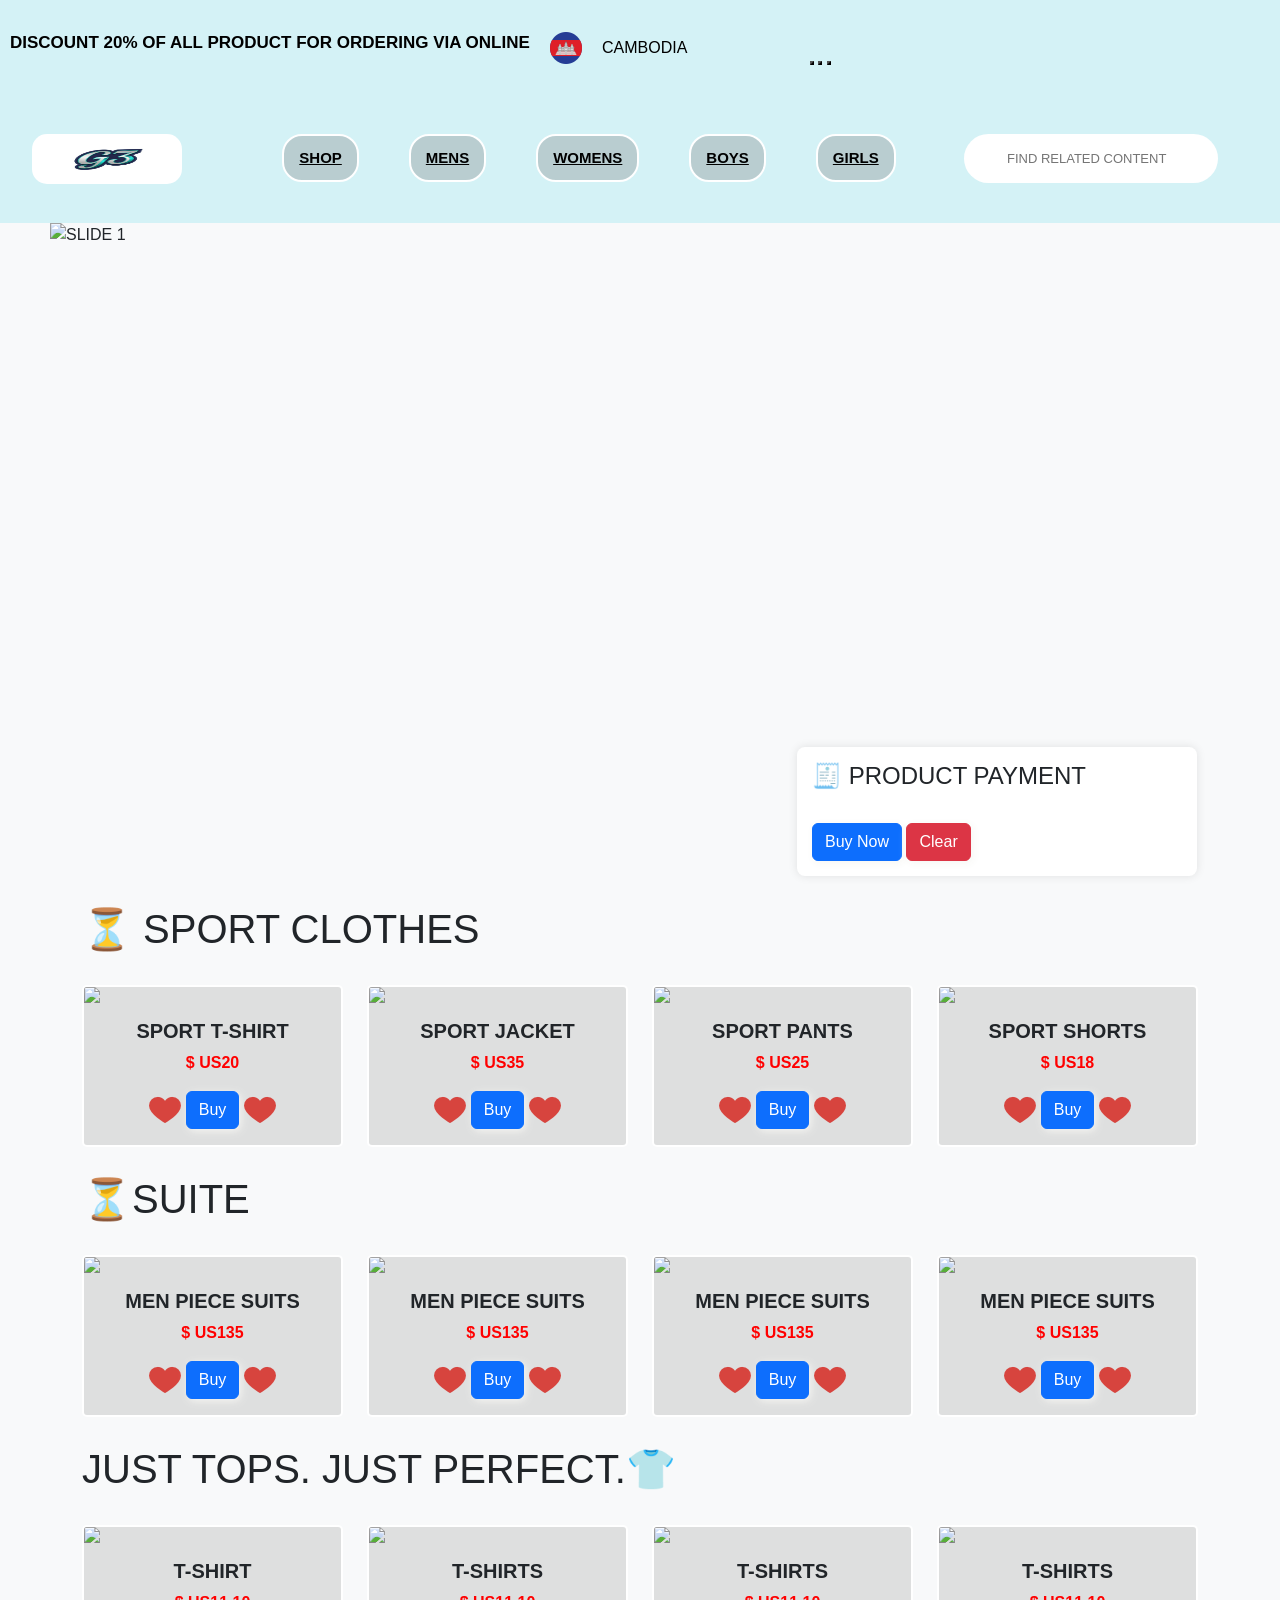
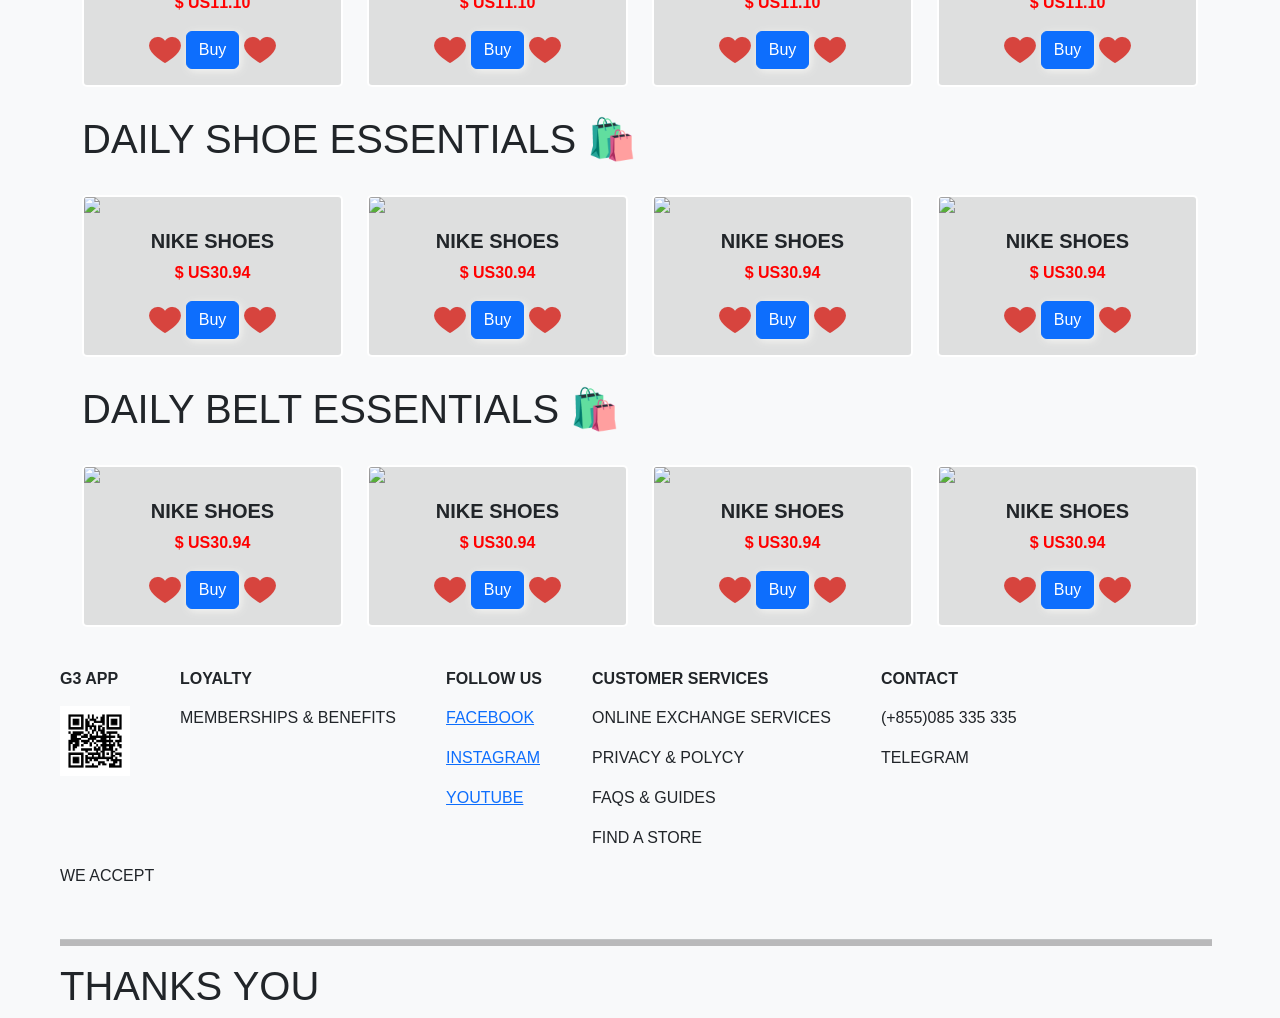
==== pages/Boys.html @ 5ee7931f "Project for web design have been completed" ====
<!DOCTYPE html>
<html lang="en">
<head>
  <meta charset="UTF-8">
  <title>Mens Page</title>
  <meta name="viewport" content="width=device-width, initial-scale=1.0">

  <!-- ✅ Bootstrap CSS -->
  <link href="https://cdn.jsdelivr.net/npm/bootstrap@5.3.8/dist/css/bootstrap.min.css" rel="stylesheet">

  <!-- Your main CSS -->
  <link rel="stylesheet" href="/style.css">

    <!-- Bootstrap CSS -->
  <link href="https://cdn.jsdelivr.net/npm/bootstrap@5.3.2/dist/css/bootstrap.min.css" rel="stylesheet">

  <style>
    body {
      background: #f8f9fa;
    }

    .card img {
      overflow: hidden;
      object-fit: cover;
    }

    .cart-box {
      margin-left: 715px;
      margin-bottom: 5px;
      width: 400px;
      background: #fff;
      border-radius: 8px;
      padding: 15px;
      box-shadow: 0 0 10px rgba(0,0,0,0.1);
    }
    .buy-now{
      padding: 5px 20px;
      border-radius: 5px;
      background-color: blue;
      color: white;
      border: 2px solid white;
    }
    .card{
      border: 2px solid white;
      overflow: hidden;
      border-radius: 5px;
      background-color: rgba(128, 128, 128, 0.218);
    }
    .name-brand{
      font-weight: 600;
    }
    .dollar{
      color: red;
      font-weight: 800;
    }
  </style>
</head>

<body>
 <!-- Header -->
 <div class="header-container">
    <div class="navbar-top">
      <p class="title">DISCOUNT 20% OF ALL PRODUCT FOR ORDERING VIA ONLINE</p>
      <div class="NavbarTop-right">
        <div class="dropdown">
          <div class="view"><img src="/assets/world (1).png" alt="" class="flag-icon">CAMBODIA<i
              class="fa-solid fa-chevron-down"></i>
            <ul class="all-list">
              <li><a href="#"><img src="/assets/world (1).png" alt="" class="flag-icon"> Cambaodia</a>៛ KHR</li>
              <li><a href="#"><img src="/assets/united-states-of-america.png" alt="" class="flag-icon"> USA</a>$USD</li>
              <li><a href="#"><img src="/assets/canada (2).png" alt="" class="flag-icon"> Canada</a>$cad</li>

            </ul>
          </div>
        </div>
        <div class="lang">
          <button class="shopbtn" type="button"><i style="color:red" data-lucide="heart"></i></button>
          <button class="shopbtn" type="button"><i style="color:red" data-lucide="bell"></i></button>
          <button class="shopbtn" type="button"><i style="color:red" data-lucide="shopping-bag"></i></button>
          <!-- <button class="login"><a href="./form.html">login</a></button>
          <button class="login"><a href="./create.html">Register</a></button> -->
        </div>
      </div>
    </div>
    <div class="navbar-bottom">
      <a href="" class="logo">
        <img src="/assets/logo.png" alt="">
      </a>
      <ul class="all-link">
        <li class="Shoplink"><a href="/index.html"> Shop </a>

        </li>
        <li class="Shoplink"><a href="./pages/men.html"> MENS</a>
        </li>
        <li class="Shoplink"><a href=""> WOMENS</a>
        </li>
        <li class="Shoplink"><a href=""> BOYS</a>
        </li>
        <li class="Shoplink"><a href=""> GIRLS</a>
        </li>
      </ul>
       <button class="btn-search" type="button"><input type="text" placeholder="Find Related content"><a href=""><i data-lucide="search"></i></a></button>
      <!-- <button class="btn" type="button">Login</button> -->
      <!-- <button class="btn" type="button">Register</button> -->
      
    </div>

</div>
<div style="width: 92%;height: auto; margin-left: 50px;" >
<div >
     <!-- ================== CAROUSEL ================== -->
  <div id="menCarousel" class="carousel slide" data-bs-ride="carousel" data-bs-interval="3000">

    <div class="carousel-inner">
      <div class="carousel-item active">
        <img src="https://i.pinimg.com/736x/55/4f/79/554f7950f2170699a27ff40b412b5150.jpg"
             class="d-block w-100 carousel-img" alt="Slide 1">
      </div>

      <div class="carousel-item">
        <img src="https://i.pinimg.com/736x/55/4f/79/554f7950f2170699a27ff40b412b5150.jpg"
             class="d-block w-100 carousel-img" alt="Slide 2">
      </div>

      <div class="carousel-item">
        <img src="https://i.pinimg.com/736x/55/4f/79/554f7950f2170699a27ff40b412b5150.jpg"
             class="d-block w-100 carousel-img" alt="Slide 3">
      </div>
    </div>
  </div>
</div>  
 <script src="https://cdn.jsdelivr.net/npm/bootstrap@5.3.8/dist/js/bootstrap.bundle.min.js"></script>
</div>
<!-- card container -->
<div class="container mt-4">
    <!-- CART -->
  <div class="cart-box mt-4">
    <h4>🧾 Product Payment</h4>
    <ul id="cartItems" class="list-group mb-3"></ul>
    <!-- <h5>Total: $<span id="total">0</span></h5> -->
    <!-- <button  class="buy-now" type="submit">Buy Now</button> -->
     <button class="btn btn-primary mt-2"
      onclick="addToCart('Payment', payment)">
       Buy Now
      </button>
      <button class="btn btn-danger mt-2" onclick="clearCart()">
       Clear
      </button>
  </div>
  <!-- PRODUCT CARDS -->
  <div class="row g-4 mt-1">
    <h1>⏳ Sport Clothes</h1>
    <div class="col-md-3">
      <div class="card">
        <img src="https://i.pinimg.com/1200x/9a/0e/76/9a0e769b214110b7b99677ddbee4d770.jpg">
        <div class="card-body text-center">
          <h5 class="name-brand">Sport T-Shirt</h5>
          <p class="dollar">$ US20</p>
          <a href=""><img class="heart" src="/assets/heart (1).png" alt=""></a>
          <button class="btn btn-primary"
            onclick="addToCart('Sport T-Shirt', 20)">
            Buy
          </button>
          <a href=""><img class="heart" src="/assets/heart (1).png" alt=""></a>
        </div>
      </div>
    </div>

    <div class="col-md-3">
      <div class="card">
        <img src="https://i.pinimg.com/736x/69/c3/ab/69c3abda3eeb8d287c2a8df32d313d40.jpg">
        <div class="card-body text-center">
          <h5 class="name-brand">Sport Jacket</h5>
          <p class="dollar">$ US35</p>
          <a href=""><img class="heart" src="/assets/heart (1).png" alt=""></a>
          <button class="btn btn-primary"
            onclick="addToCart('Sport Jacket', 35)">
            Buy
          </button>
          <a href=""><img class="heart" src="/assets/heart (1).png" alt=""></a>
        </div>
      </div>
    </div>

    <div class="col-md-3">
      <div class="card">
        <img src="https://i.pinimg.com/736x/6a/f1/6b/6af16bc2ebfb8277d4a04800f539c7fc.jpg">
        <div class="card-body text-center">
          <h5 class="name-brand">Sport Pants</h5>
          <p class="dollar">$ US25</p>
          <a href=""><img class="heart" src="/assets/heart (1).png" alt=""></a>
          <button class="btn btn-primary"
            onclick="addToCart('Sport Pants', 25)">
            Buy
          </button>
          <a href=""><img class="heart" src="/assets/heart (1).png" alt=""></a>
        </div>
      </div>
    </div>

    <div class="col-md-3">
      <div class="card">
        <img src="https://i.pinimg.com/736x/08/8b/b0/088bb0e973dc4e336568d5da9a1eec24.jpg">
        <div class="card-body text-center">
          <h5 class="name-brand">Sport Shorts</h5>
          <p class="dollar">$ US18</p>
          <a href=""><img class="heart" src="/assets/heart (1).png" alt=""></a>
          <button class="btn btn-primary"
            onclick="addToCart('Sport Shorts', 18)">
            Buy
          </button>
          <a href=""><img class="heart" src="/assets/heart (1).png" alt=""></a>
        </div>
      </div>
    </div>
  </div>
  <!-- Product card -->
  <div class="row g-4 mt-1">
    <h1>⏳Suite</h1>
    <div class="col-md-3">
      <div class="card">
        <img src="https://i.pinimg.com/1200x/be/a0/97/bea097f127ccc41a4253a9f1df7a3c76.jpg">
        <div class="card-body text-center">
          <h5 class="name-brand">MEN PIECE SUITS</h5>
          <p class="dollar">$ US135</p>
          <a href=""><img class="heart" src="/assets/heart (1).png" alt=""></a>
          <button class="btn btn-primary"
            onclick="addToCart('Sport T-Shirt', 20)">
            Buy
          </button>
          <a href=""><img class="heart" src="/assets/heart (1).png" alt=""></a>
        </div>
      </div>
    </div>

    <div class="col-md-3">
      <div class="card">
        <img src="https://i.pinimg.com/1200x/7a/99/68/7a996841bcef5b87e4d11d36a6567c72.jpg">
        <div class="card-body text-center">
          <h5 class="name-brand">MEN PIECE SUITS</h5>
          <p class="dollar">$ US135</p>
          <a href=""><img class="heart" src="/assets/heart (1).png" alt=""></a>
          <button class="btn btn-primary"
            onclick="addToCart('Sport Jacket', 35)">
            Buy
          </button>
          <a href=""><img class="heart" src="/assets/heart (1).png" alt=""></a>
        </div>
      </div>
    </div>

    <div class="col-md-3">
      <div class="card">
        <img src="https://i.pinimg.com/1200x/b1/e4/b2/b1e4b22da7b7c1552791efe4308650af.jpg">
        <div class="card-body text-center">
          <h5 class="name-brand">MEN PIECE SUITS</h5>
          <p class="dollar">$ US135</p>
          <a href=""><img class="heart" src="/assets/heart (1).png" alt=""></a>
          <button class="btn btn-primary"
            onclick="addToCart('Sport Pants', 25)">
            Buy
          </button>
          <a href=""><img class="heart" src="/assets/heart (1).png" alt=""></a>
        </div>
      </div>
    </div>
  <div class="col-md-3">
      <div class="card">
        <img src="https://i.pinimg.com/1200x/04/c3/7d/04c37d255f01738224c05e11fa5ab68f.jpg">
        <div class="card-body text-center">
          <h5 class="name-brand">MEN PIECE SUITS</h5>
          <p class="dollar">$ US135</p>
          <a href=""><img class="heart" src="/assets/heart (1).png" alt=""></a>
          <button class="btn btn-primary"
            onclick="addToCart('Sport Shorts', 18)">
            Buy
          </button>
          <a href=""><img class="heart" src="/assets/heart (1).png" alt=""></a>
        </div>
      </div>
  </div>
  </div>
  <!-- Product card -->
  <div class="row g-4 mt-1">
    <h1>Just Tops. Just Perfect.👕</h1>
    <div class="col-md-3">
      <div class="card">
        <img src="https://i.pinimg.com/1200x/cc/83/65/cc8365c7c3d5fd7feaf2d498216506b3.jpg">
        <div class="card-body text-center">
          <h5 class="name-brand">T-Shirt</h5>
          <p class="dollar">$ US11.10</p>
           <a href=""><img class="heart" src="/assets/heart (1).png" alt=""></a>
          <button class="btn btn-primary"
            onclick="addToCart('Sport T-Shirt', 20)">
            Buy
          </button>
           <a href=""><img class="heart" src="/assets/heart (1).png" alt=""></a>
        </div>
      </div>
    </div>

    <div class="col-md-3">
      <div class="card">
        <img src="https://i.pinimg.com/1200x/28/30/09/2830096f9025846d3868f1a4789527ab.jpg">
        <div class="card-body text-center">
          <h5 class="name-brand">T-Shirts</h5>
          <p class="dollar">$ US11.10</p>
           <a href=""><img class="heart" src="/assets/heart (1).png" alt=""></a>
          <button class="btn btn-primary"
            onclick="addToCart('Sport Jacket', 35)">
            Buy
          </button>
           <a href=""><img class="heart" src="/assets/heart (1).png" alt=""></a>
        </div>
      </div>
    </div>

    <div class="col-md-3">
      <div class="card">
        <img src="https://i.pinimg.com/1200x/7f/6f/bf/7f6fbf7130a372db3d2afdf8834c4faa.jpg">
        <div class="card-body text-center">
          <h5 class="name-brand">T-Shirts</h5>
          <p class="dollar">$ US11.10</p>
           <a href=""><img class="heart" src="/assets/heart (1).png" alt=""></a>
          <button class="btn btn-primary"
            onclick="addToCart('Sport Pants', 25)">
            Buy
          </button>
           <a href=""><img class="heart" src="/assets/heart (1).png" alt=""></a>
        </div>
      </div>
    </div>

    <div class="col-md-3">
      <div class="card">
        <img src="https://i.pinimg.com/1200x/df/c1/54/dfc154cd710875fec0c0e67f6aabb30e.jpg">
        <div class="card-body text-center">
          <h5 class="name-brand">T-Shirts</h5>
          <p class="dollar">$ US11.10</p>
           <a href=""><img class="heart" src="/assets/heart (1).png" alt=""></a>
          <button class="btn btn-primary"
            onclick="addToCart('Sport Shorts', 18)">
            Buy
          </button>
           <a href=""><img class="heart" src="/assets/heart (1).png" alt=""></a>
        </div>
      </div>
    </div>
  </div>
<div class="row g-4 mt-1">
    <h1>Daily Shoe Essentials 🛍️</h1>
    <div class="col-md-3">
      <div class="card">
        <img src="https://i.pinimg.com/1200x/e7/1f/1a/e71f1a30fd11cd02168758bdbf17371d.jpg">
        <div class="card-body text-center">
          <h5 class="name-brand">Nike Shoes</h5>
          <p class="dollar">$ US30.94</p>
          <a href=""><img class="heart" src="/assets/heart (1).png" alt=""></a>
          <button class="btn btn-primary"
            onclick="addToCart('Sport T-Shirt', 30.94)">
            Buy
          </button>
          <a href=""><img class="heart" src="/assets/heart (1).png" alt=""></a>
        </div>
      </div>
    </div>

    <div class="col-md-3">
      <div class="card">
        <img src="https://i.pinimg.com/1200x/6a/1a/a9/6a1aa9b3f83d19e8f6ee46769e2a3262.jpg">
        <div class="card-body text-center">
          <h5 class="name-brand">Nike Shoes</h5>
          <p class="dollar">$ US30.94</p>
          <a href=""><img class="heart" src="/assets/heart (1).png" alt=""></a>
          <button class="btn btn-primary"
            onclick="addToCart('Sport Jacket', 30.94)">
            Buy
          </button>
          <a href=""><img class="heart" src="/assets/heart (1).png" alt=""></a>
        </div>
      </div>
    </div>

    <div class="col-md-3">
      <div class="card">
        <img src="https://i.pinimg.com/1200x/43/53/0b/43530b43385ddb65348ef73c640b0238.jpg">
        <div class="card-body text-center">
          <h5 class="name-brand">Nike Shoes</h5>
          <p class="dollar">$ US30.94</p>
           <a href=""><img class="heart" src="/assets/heart (1).png" alt=""></a>
          <button class="btn btn-primary"
            onclick="addToCart('Sport Pants', 30.94)">
            Buy
          </button>
          <a href=""><img class="heart" src="/assets/heart (1).png" alt=""></a>
        </div>
      </div>
    </div>

    <div class="col-md-3">
      <div class="card">
        <img src="https://i.pinimg.com/1200x/3a/62/1f/3a621f33ad2669f31eac898223a906d0.jpg">
        <div class="card-body text-center">
          <h5 class="name-brand">Nike Shoes</h5>
          <p class="dollar">$ US30.94</p>
          <a href=""><img class="heart" src="/assets/heart (1).png" alt=""></a>
          <button class="btn btn-primary"
            onclick="addToCart('Sport Shorts', 30.94)">
            Buy
          </button>
          <a href=""><img class="heart" src="/assets/heart (1).png" alt=""></a>
        </div>
      </div>
    </div>
</div>
<div class="row g-4 mt-1">
    <h1>Daily Belt Essentials 🛍️</h1>
    <div class="col-md-3">
      <div class="card">
        <img src="https://i.pinimg.com/1200x/47/7c/0d/477c0d3b9ce963d7a9645220e0173698.jpg">
        <div class="card-body text-center">
          <h5 class="name-brand">Nike Shoes</h5>
          <p class="dollar">$ US30.94</p>
          <a href=""><img class="heart" src="/assets/heart (1).png" alt=""></a>
          <button class="btn btn-primary"
            onclick="addToCart('Sport T-Shirt', 30.94)">
            Buy
          </button>
          <a href=""><img class="heart" src="/assets/heart (1).png" alt=""></a>
        </div>
      </div>
    </div>

    <div class="col-md-3">
      <div class="card">
        <img src="https://i.pinimg.com/1200x/1d/29/49/1d294921f55bd189ced9955e6c1eb6f0.jpg">
        <div class="card-body text-center">
          <h5 class="name-brand">Nike Shoes</h5>
          <p class="dollar">$ US30.94</p>
          <a href=""><img class="heart" src="/assets/heart (1).png" alt=""></a>
          <button class="btn btn-primary"
            onclick="addToCart('Sport Jacket', 30.94)">
            Buy
          </button>
          <a href=""><img class="heart" src="/assets/heart (1).png" alt=""></a>
        </div>
      </div>
    </div>

    <div class="col-md-3">
      <div class="card">
        <img src="https://i.pinimg.com/1200x/2e/07/c3/2e07c3362ea0949f112ebb308b39e744.jpg">
        <div class="card-body text-center">
          <h5 class="name-brand">Nike Shoes</h5>
          <p class="dollar">$ US30.94</p>
           <a href=""><img class="heart" src="/assets/heart (1).png" alt=""></a>
          <button class="btn btn-primary"
            onclick="addToCart('Sport Pants', 30.94)">
            Buy
          </button>
          <a href=""><img class="heart" src="/assets/heart (1).png" alt=""></a>
        </div>
      </div>
    </div>

    <div class="col-md-3">
      <div class="card">
        <img src="https://i.pinimg.com/1200x/1f/06/4e/1f064efd5b9aeb0e8bbf9791ede45cac.jpg">
        <div class="card-body text-center">
          <h5 class="name-brand">Nike Shoes</h5>
          <p class="dollar">$ US30.94</p>
          <a href=""><img class="heart" src="/assets/heart (1).png" alt=""></a>
          <button class="btn btn-primary"
            onclick="addToCart('Sport Shorts', 30.94)">
            Buy
          </button>
          <a href=""><img class="heart" src="/assets/heart (1).png" alt=""></a>
        </div>
      </div>
    </div>
</div>
</div>
<!-- End container -->
 <div style="width: 90%;margin-left: 60px;">
  <div class="end-container">
    <div class="app">
      <p>G3 APP</p>
      <img src="/assets/qrcode.png" alt="">
    </div>
    <div class="loyal">
      <p class="loyality">LOYALTY</p>
      <p><i data-lucide="heart-pulse"></i> Memberships & Benefits</p>
    </div>
    <div class="follow">
      <p class="loyality">FOLLOW US</p>
      <p><i data-lucide="facebook"></i> <a href="https://www.facebook.com/?_rdc=2&_rdr#">FACEBOOK</a> </p>
      <p><i data-lucide="instagram"></i> <a href="https://www.instagram.com/">INSTAGRAM</a> </p>
      <p><i data-lucide="youtube"></i>   <a href="https://www.youtube.com/">YOUTUBE</a> </p>
    </div>
    <div class="coustomer">
      <p class="loyality">CUSTOMER SERVICES</p>
      <p class="coustomer">Online Exchange Services</p>
      <p class="coustomer">Privacy & Polycy</p>
      <p class="coustomer">FAQs & Guides</p>
      <p class="coustomer">Find a Store</p>
    </div>
    <div >
      <p class="loyality">CONTACT</p>
      <p><i data-lucide="phone"></i>  (+855)085 335 335</p>
      <p><i data-lucide="tv-minimal-play"></i>Telegram</p>
    </div>
  </div>
  <div class="acept">
    <h1 style="font-size: 16px;margin-bottom: 20px;">WE ACCEPT</h1>
    <div class="accept-combaine">
      <img src="https://www.ababank.com/fileadmin/user_upload/Payment_Cards/Debit/UPI_Debit.png" alt="">
      <img src="https://cdn.prod.website-files.com/6421631e1cc24c10e5a5503c/655eb6e1090ee9ecd434424b_plat-debit-min.png" alt="">
      <img src="https://encrypted-tbn0.gstatic.com/images?q=tbn:ANd9GcRsx_wCV4LFzTc2FlHepNsz5m-BXHuqN8grew&s" alt="">
      <img src="https://www.maybank2u.com.my/iwov-resources/images/personal/cards/visa/_0010_VISA-Blue-OL.png" alt="">
      <img src="https://www.chipmongbank.com.kh/api/images//19df84e0-e9cc-49e7-9353-5ce8abe0f43b.png" alt="">
      <img src="https://www.creditbank.com.pg/sites/default/files/2024-08/VisaClassicDebit_CMYK_HR_personal.png" alt="">
      <img src="https://www.sathapana.com.kh/uploads/8fb1fac6740afadb23704e035c8009948c44ef15/Sliver-Credit-card-02.jpg" alt="">
      <img src="https://woori.com.vn/wp-content/uploads/2024/08/Woori-Visa-Classic-Corporate-1-1.png" alt="">
    </div>
  </div>
  <hr style="height: 7px;background-color: black;margin-top: 10px;">
   <h1>Thanks You</h1>
 </div>
<!-- Bootstrap JS -->
<script src="https://cdn.jsdelivr.net/npm/bootstrap@5.3.2/dist/js/bootstrap.bundle.min.js"></script>

<script>
  let total = 0;

  function addToCart(name, price) {
    const cartItems = document.getElementById("cartItems");

    const li = document.createElement("li");
    li.className = "list-group-item d-flex justify-content-between";
    li.innerHTML = `<span>${name}</span><span>$${price}</span>`;

    cartItems.appendChild(li);
    total += price;
    payment=total;
    document.getElementById("total").innerText = total;
    document.getElementById("payment").innerText= payment;
  }

  function clearCart() {
    document.getElementById("cartItems").innerHTML = "";
    total = 0;
    payment = 0;
    document.getElementById("total").innerText = 0;
    document.getElementById("payment").innerText = 0;
  }

</script>
</body>
 <script src="https://unpkg.com/lucide@latest/dist/umd/lucide.js"></script>
<script>
  lucide.createIcons();
</script>
</html>
---- style.css ----
/* Reset and Base Styles */
* {
  margin: 0;
  padding: 0;
  box-sizing: border-box;
  text-transform: uppercase;
  text-decoration: none;
  list-style: none;
   font-family: "Outfit", sans-serif;
}

:root {
  /* Colors */
  --color-black: #000000;
  --color-pink: #ff2eee;
  --color-white: #ffffff;
  
  /* Sizes */
  --size-15: 15px;
  --size-18: 18px;
  --size-30: 30px;
  
  /* Font Weights */
  --regular: 400;
  --medium: 500;
  --bold: 700;
  --extra-bold: 900;
}

/* Header Container */
.header-container {
  padding: 20px 0;
  width: 100%;
  /* background-color: var(--color-black); */
  background-color: rgba(162, 231, 240, 0.414);
}

.header-container .navbar-top {
  width: 100%;
  /* margin: auto; */
  margin-left: 10px;
  margin-top: 10px;
  display: flex;
  justify-content: space-between;
  flex-wrap: wrap;
  align-items: flex-start;
}

.navbar-top .title {
  /* color: var(--color-white); */
  color: #000000;
  font-size: 17px;
  font-weight: 700;
}

.NavbarTop-right {
  display: flex;
  /* justify-content: flex-start; */
  align-items: center;
  gap: 10px;
  margin-top: -40px;
  margin-left: 540px;
}

.NavbarTop-right .dropdown {
  width: 250px;
  position: relative;
}

.dropdown .view {
  cursor: pointer;
  display: flex;
  /* justify-content: center; */
  align-items: center;
  gap: 20px;
  padding-bottom: 20px;
  color: var(--color-black);
}

.view .all-list {
  background-color: var(--color-white);
  padding: 20px;
  width: 90%;
  opacity: 1;
  position: absolute;
  visibility: hidden;
  top: 50px;
  cursor: pointer;
  left: 0;
  transition: all 0.5s;
  border-radius: 30px;
  z-index: 10;
}
 .view:hover .all-list {
  opacity: 1;
  visibility: visible;
}

.navbar-top-right .dropdown .all-list li {
  border-radius: 10px;
  padding: 15px 10px;
  margin-top: 5px;
  display: flex;
  justify-content: space-between;
  align-items: center;
}

.navbar-top-right .dropdown .all-list li:hover {
  /* background-color: var(--color-pink); */
  background-color: rgba(255, 166, 0, 0.986) !important;
}

.navbar-top-right .dropdown .all-list li a {
  font-size: var(--size-15);
  font-weight: var(--bold);
  display: flex;
  justify-content: center;
  align-items: center;
  gap: 10px;
  color: var(--color-black);
  
}
.login{
  padding: 10px 25px;
  border-radius: 10px;
  border: none;
  margin-left: 70px;
  margin-right: -60px;
}
/* Navbar Bottom */
.navbar-bottom {
  padding: 0;
  display: flex;
  justify-content: space-between;
  align-items: flex-start;
  flex-wrap: wrap;
  width: 95%;
  margin: auto;
  /* position: sticky; */
  margin-top: 50px;
}

.navbar-bottom .logo img {
  width: 100px;
  border: 0px solid white;
  width:150px;
  height: 50px;
  padding: 10px 10px;
  border-radius: 15px;
  background-color: var(--color-white);
}

.navbar-bottom .all-link {
  display: flex;
  justify-content: center;
  align-items: flex-start;
  gap: 50px;
  margin-left: 20px;
}
.navbar-bottom li{
    border: 2PX solid white;
    padding: 10px 15px;
    border-radius: 20px;
    background-color: rgba(128, 128, 128, 0.323);
}
.navbar-bottom li:hover{
    /* background-color: var(--color-pink); */
    background-color: rgb(4, 214, 246);
}
.navbar-bottom .all-link li a {
  font-size: var(--size-15);
  font-weight: var(--bold);
  color: var(--color-black);
}

.navbar-bottom button {
  background-color: var(--color-pink);
  background-color: var(--color-white);
  text-align: center;
  border-radius: 30px;
  padding: 10px 40px;
  margin-bottom: 20px; 
  color: var(--color-white);
  color: var(--color-black);
  border: none;
  cursor: pointer;
  font-weight: var(--bold);
  font-size: var(--size-15);
}
.navbar-bottom button:hover{
  background-color: rgb(227, 8, 194); 
  background-color: var(--color-white); 
  color: var(--color-white);
}
 .btn-search{
    padding:2px 2px;
    margin-right:30px;
    margin-left: 20px;
    border-radius:20px;
    overflow: hidden;
}
.btn-search input{
    padding: 5px 3px;
    border: none;
    font-size: 13px;
    outline: none;
    background-color: transparent;
} 

/* Mega Dropdown */
.megar-dropdown {
  width: 100%;
  padding: 50px 0;
  display: flex;
  opacity: 1;
  visibility: hidden;
  transition: all 0.5s;
  align-items: center;
  flex-direction: column;
  left: 0;
  gap: 100px;
  /* background-color: var(--color-black); */
  background-color: rgb(11, 203, 228);
  position: absolute;
  top: 200px;
  z-index: 5;
}

.Shoplink:hover .megar-dropdown{
  visibility: visible;
}
.megar-dropdown .all-product {
  display: flex;
  justify-content: center;
  align-items: center;
  gap: 30px;
}

.megar-dropdown .all-product .card-item {
  width: 200px;
  text-align: center;
  border-radius: 20px;
  overflow: hidden;
}

.megar-dropdown .all-product .card-item .title {
  color: var(--color-white);
  font-weight: var(--bold);
}

.megar-dropdown .all-product .card-item img {
  width: 100%;
  height: 100%;
  border-radius: 20px;
}

.link-Viewall {
  border-radius: 20px;
  color: var(--color-white);
  padding: 20px 50px;
  font-size: var(--size-18);
  border: 2px solid var(--color-white);
  background: transparent;
  cursor: pointer;
}
.link-Viewall:hover{
  background-color: var(--color-pink);
  background-color: orange ;
}
.men-list{
  display: flex;
  justify-content: space-between;
  align-items: center;
  gap:70px;
}
.boy-list{
   display: flex;
  justify-content: space-between;
  align-items: center;
  gap:250px;
}
/* Shop container */
.shop-container{
  position: absolute;
  color:#fff;
  top:-20px;
  /* left:100px; */
  width:90%;
  margin: 20px 75px;
  /* height:700px; */
  /* z-index: 3; */
  background-image: url(https://i.pinimg.com/1200x/8f/dc/05/8fdc051f6733d87a02957988baa87608.jpg);
  bottom: 50px;
  height: 100%;
  background-size: cover;
  background-repeat: no-repeat;
  object-fit: cover;
}
.all-button{
  padding-top: 450px;
  width:auto;
  display:flex;
  justify-content: center;
  align-items: center;
  gap: 10px;
}
.btn{
  background-color: #fff;
  font-size: 25px;
  padding: 10px 50px;
  /* border-color:transparent; */
  transition: all 0.5s;
  transition-timing-function: linear;
  outline: none;
  border-radius: 10px;
  border: 2px solid #ebedef;
  box-shadow: 2px 2px 8px rgba(246, 246, 243, 0.99);
  outline: none;
}
.btnRead:hover{
  color:#fff;
  background-color: transparent;
  border: 2px solid #fff;
}
.btnAuthor{
  color: #fff;
  background-color:rgb(246, 2, 2);
}
.btnAuthor:hover{
  background-color: transparent;
   border: 2px solid #fff;
}


/* Swiper */
.main-container{
  width:96%;
  height: 400px;
  margin-top: 30px;
}
.main-container .combain-logo{
  width: 95%;
  display: flex;
  gap: 180px;
  margin-left: 65px;
  margin-right: 65px;
}
.combain-logo img{
  width: 150px;
  height: 70px;
  object-fit: cover;
}
.swiper-wrapper{
  max-width: 100%;
  max-height: 100%;
  margin-left: 80px;
  margin-right: 80px;
  
}
.swiper-wrapper .swiper-slide img{
    width: 100%;
    height:100%;
    object-fit: cover;
    position: relative;
    background-size: cover;
} 
.btncarou , .btnproCarou{
  width:100px;
  height:100px;
  border-radius: 80%;
  color: var(--color-white);
  background-color: var(--color-black); 
  position: absolute;
  right:50px;
  outline: none;
  transition-duration: 0.5s;
  border: 2px solid var(--color-white);
  top: 300px;
  z-index: 1000 !important;
  padding: 20px 20px;
  margin-left: 120px;
}
.btncarou i{
  transition-duration: 0.5s;
  font-size: 30px;
  font-weight: 1000;
}
.btncarou:hover {
  background-color: red;
  color: var(--color-white);
}
.btncarou:hover i{
  scale: 4;
}
.button-prev{
  left: 50px !important;
}
.button-prev i{
  transform: rotate(540deg);
}
.show-container{
  width: 90%;
  height: 500px;
  margin-top: 155px;
  margin-left: 77px;
}
.show-container .img-card{
  display: flex;
  gap: 5px;
  width: 100%;
  height: 100%;
}
.show-container .img-card img{
  width:34%;
  height: 100%;
  object-fit: cover;
}
.show-container .top-img{
  width: 100%;
  height: 100%;
  display: flex;
  gap: 90px;
  margin-top: 13px;
}
.show-container .top-img img{
  width: 49%;
  height: 100%;
  object-fit: cover;
}
/* Card container */
.card-container{
  width: 90%;
  height: 400px;
  margin-top: 43%;
  margin-left: 78px;
}
.card-container .deal-coundown{
  font-size: 30px;
  font-weight: 700;
}
.card-container .all-card{
  width: 100%;
  height:100%;
  display: flex;
  gap: 13px;
  margin: 70px;
  margin-top: 15px;
  margin-left: 0px;
}
.card-container .view-card{
  width: 24%;
  height: 100%;
}
.card-container .view-card img{
  width: 100%;
  height: 100%;
  object-fit: cover;
}
.card-container .field-set{
  display: flex;
  gap: 120px;
  margin-top: 50px;
  color: red;
  font-weight: 600;
  font-size: 18px;
}
.card-container .field-set .price a{
  font-size: 20px;
  color: red;
  font-weight: 700;
}
.card-container .field-set .decoration .price-original{
  text-decoration: line-through;
  color: black;
}
.card-container .field-set .heart{
  width: 20px;
  height: 20px;
}
.card-container .view-card .role{
  color: black;
  font-size: 15px;
  font-weight: 500;
}
.card-container .view-card .newin p{
  width: 90px;
  font-size: 13px;
  margin-top: -60px;
  margin-left: 200px;
  rotate: 270deg;
 font-weight: 600;
 color: black;
}
.card-container .view-card .dis{
  color: white;
  font-size: 15px;
  margin-top: -40px;
  margin-left: 5px;
  background-color: red;
  padding: 1px 2px;
  border-radius:1000px;
  position: absolute; 
  display:flex ;
  gap: 10px;
  margin-left: 5px;
}
.end-container{
  padding-top: 40px;
  width: 100%;
  display: flex;
  gap: 50px;
}
.end-container .app p{
  font-size: 16px;
  font-weight: 600;
  margin-bottom: 15px;
}
.end-container .app img{
  width: 70px;
  height: 70px;
}
.end-container .loyality{
  font-size: 16px;
  font-weight: 600;
  margin-bottom: 15px;
}
.acept-combaine{
  width: 100%;
  display: flex;
  gap: 50px;
}
.acept img{
  width: 5%;
  height: auto;
  object-fit: cover;

}
/* ===== FIX CAROUSEL BLOCKING ISSUE ===== */

.carousel {
  position: relative;
  z-index: 10;
}

.carousel-img {
  height: 500px;
  object-fit: cover;
}
.shop-container {
  position: relative !important;
  z-index: 1;
}
.men-content {
  padding: 50px;
  text-align: center;
}
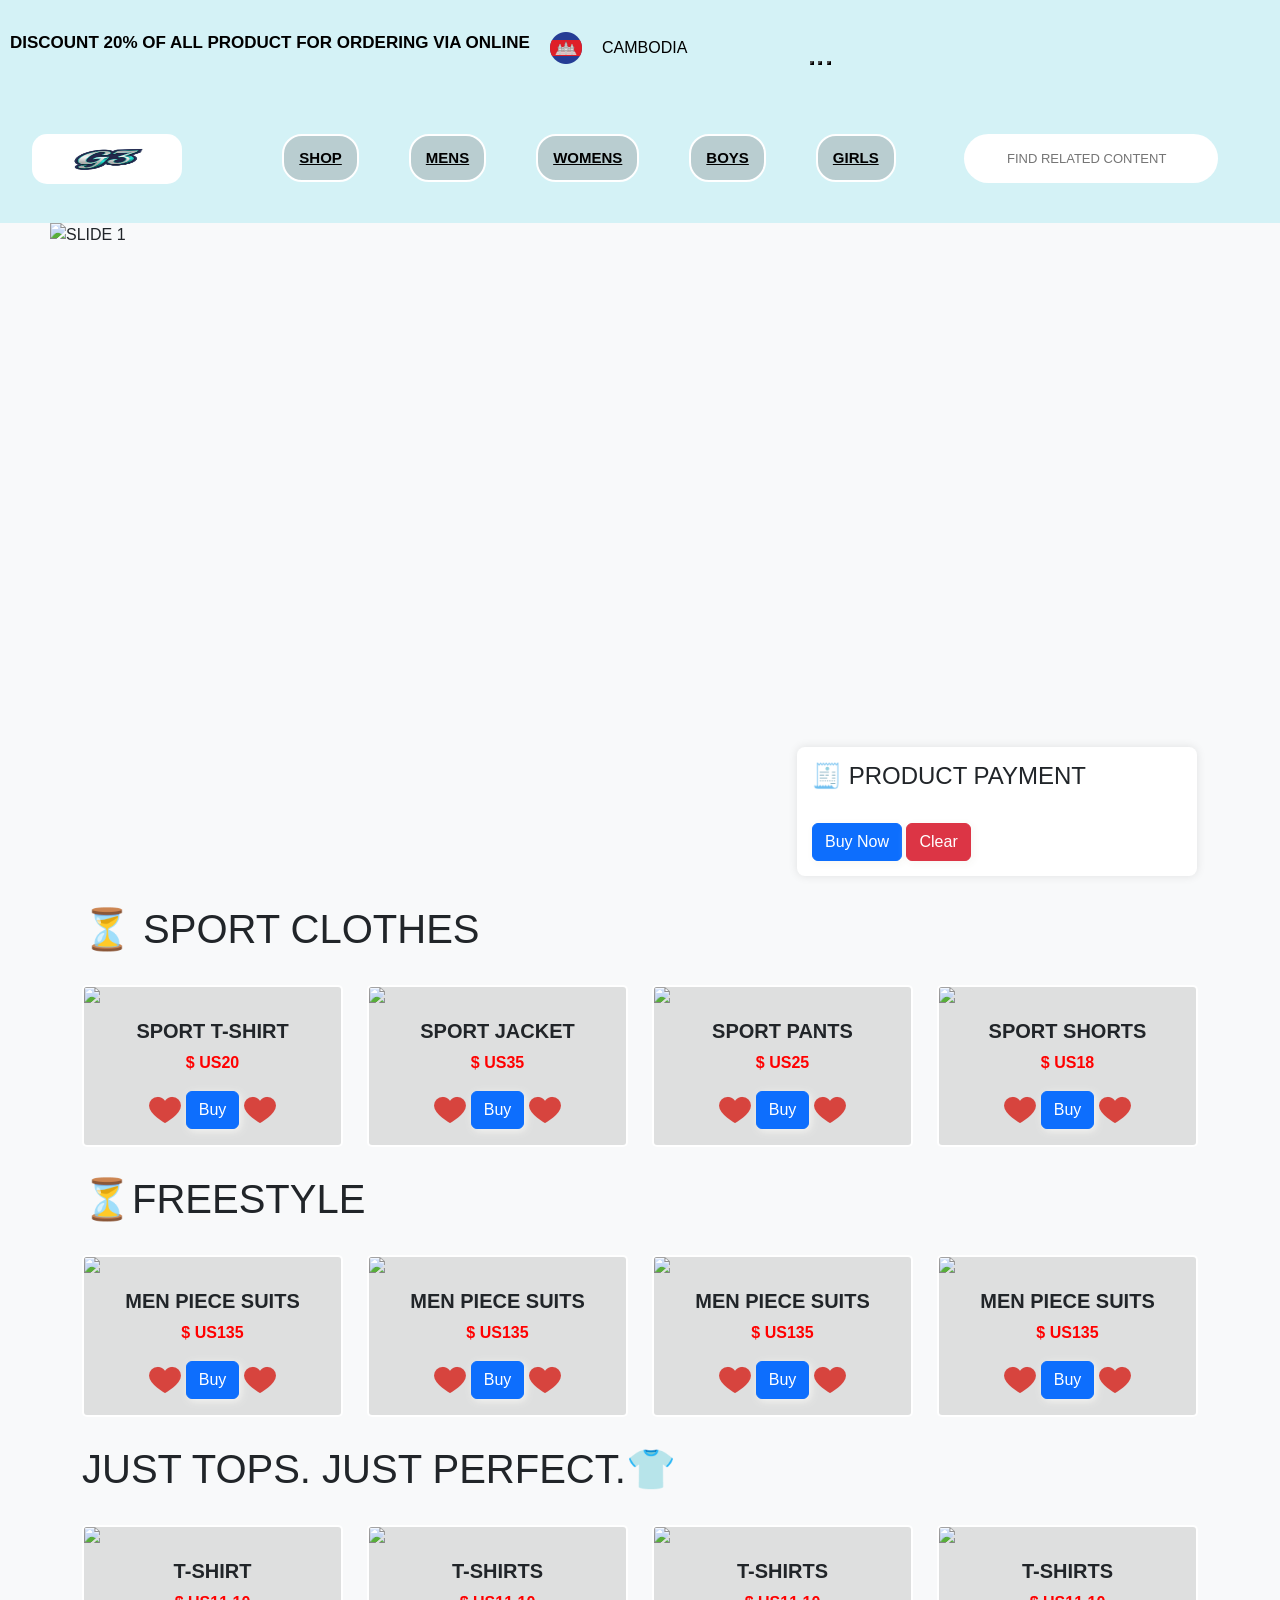
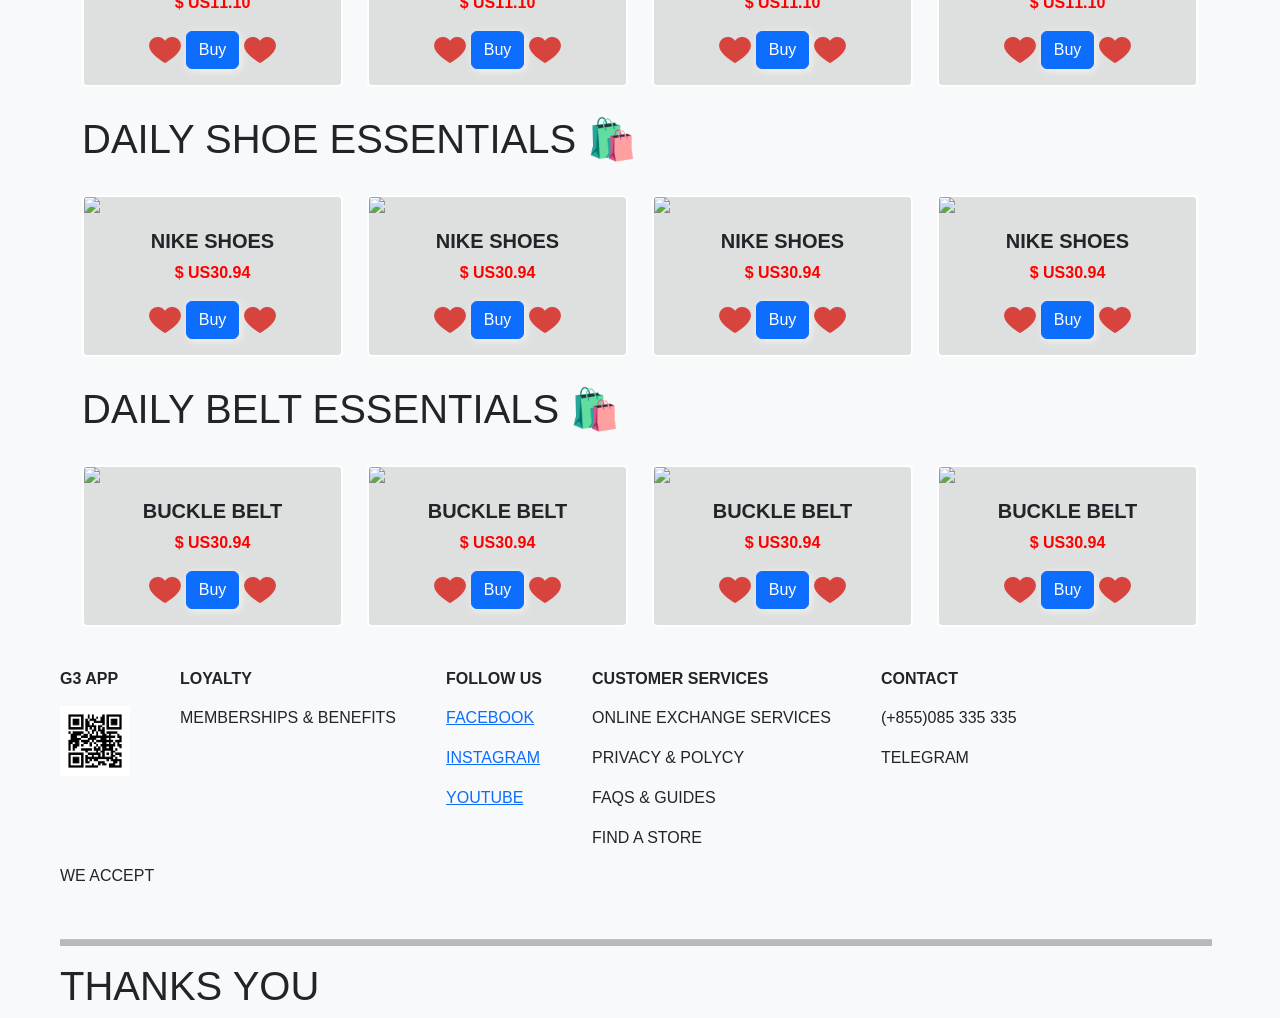
==== commit bc093543: "Project done" ====
--- a/pages/Boys.html
+++ b/pages/Boys.html
@@ -216,7 +216,7 @@
   </div>
   <!-- Product card -->
   <div class="row g-4 mt-1">
-    <h1>⏳Suite</h1>
+    <h1>⏳FREESTYLE</h1>
     <div class="col-md-3">
       <div class="card">
         <img src="https://i.pinimg.com/1200x/be/a0/97/bea097f127ccc41a4253a9f1df7a3c76.jpg">
@@ -419,7 +419,7 @@
       <div class="card">
         <img src="https://i.pinimg.com/1200x/47/7c/0d/477c0d3b9ce963d7a9645220e0173698.jpg">
         <div class="card-body text-center">
-          <h5 class="name-brand">Nike Shoes</h5>
+          <h5 class="name-brand">Buckle Belt</h5>
           <p class="dollar">$ US30.94</p>
           <a href=""><img class="heart" src="/assets/heart (1).png" alt=""></a>
           <button class="btn btn-primary"
@@ -435,7 +435,7 @@
       <div class="card">
         <img src="https://i.pinimg.com/1200x/1d/29/49/1d294921f55bd189ced9955e6c1eb6f0.jpg">
         <div class="card-body text-center">
-          <h5 class="name-brand">Nike Shoes</h5>
+          <h5 class="name-brand">Buckle Belt</h5>
           <p class="dollar">$ US30.94</p>
           <a href=""><img class="heart" src="/assets/heart (1).png" alt=""></a>
           <button class="btn btn-primary"
@@ -451,7 +451,7 @@
       <div class="card">
         <img src="https://i.pinimg.com/1200x/2e/07/c3/2e07c3362ea0949f112ebb308b39e744.jpg">
         <div class="card-body text-center">
-          <h5 class="name-brand">Nike Shoes</h5>
+          <h5 class="name-brand">Buckle Belt</h5>
           <p class="dollar">$ US30.94</p>
            <a href=""><img class="heart" src="/assets/heart (1).png" alt=""></a>
           <button class="btn btn-primary"
@@ -467,7 +467,7 @@
       <div class="card">
         <img src="https://i.pinimg.com/1200x/1f/06/4e/1f064efd5b9aeb0e8bbf9791ede45cac.jpg">
         <div class="card-body text-center">
-          <h5 class="name-brand">Nike Shoes</h5>
+          <h5 class="name-brand">Buckle Belt</h5>
           <p class="dollar">$ US30.94</p>
           <a href=""><img class="heart" src="/assets/heart (1).png" alt=""></a>
           <button class="btn btn-primary"
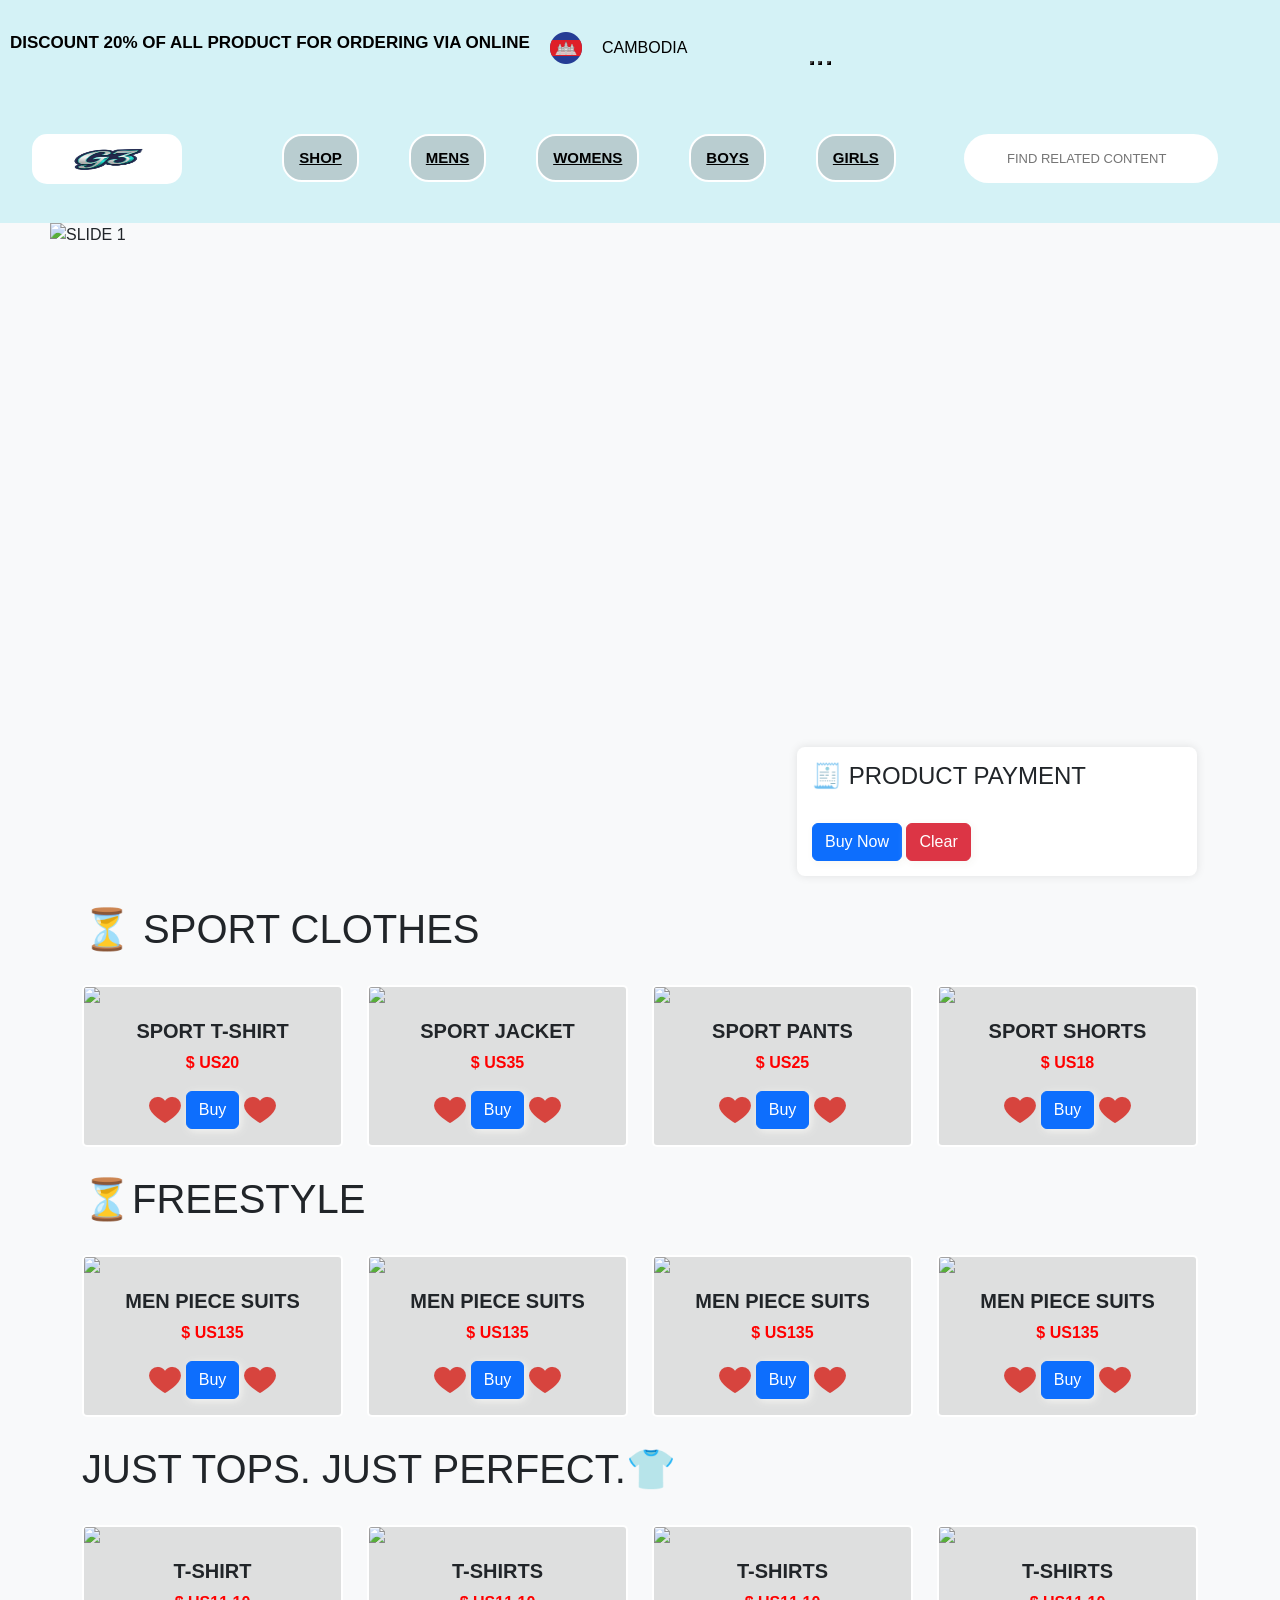
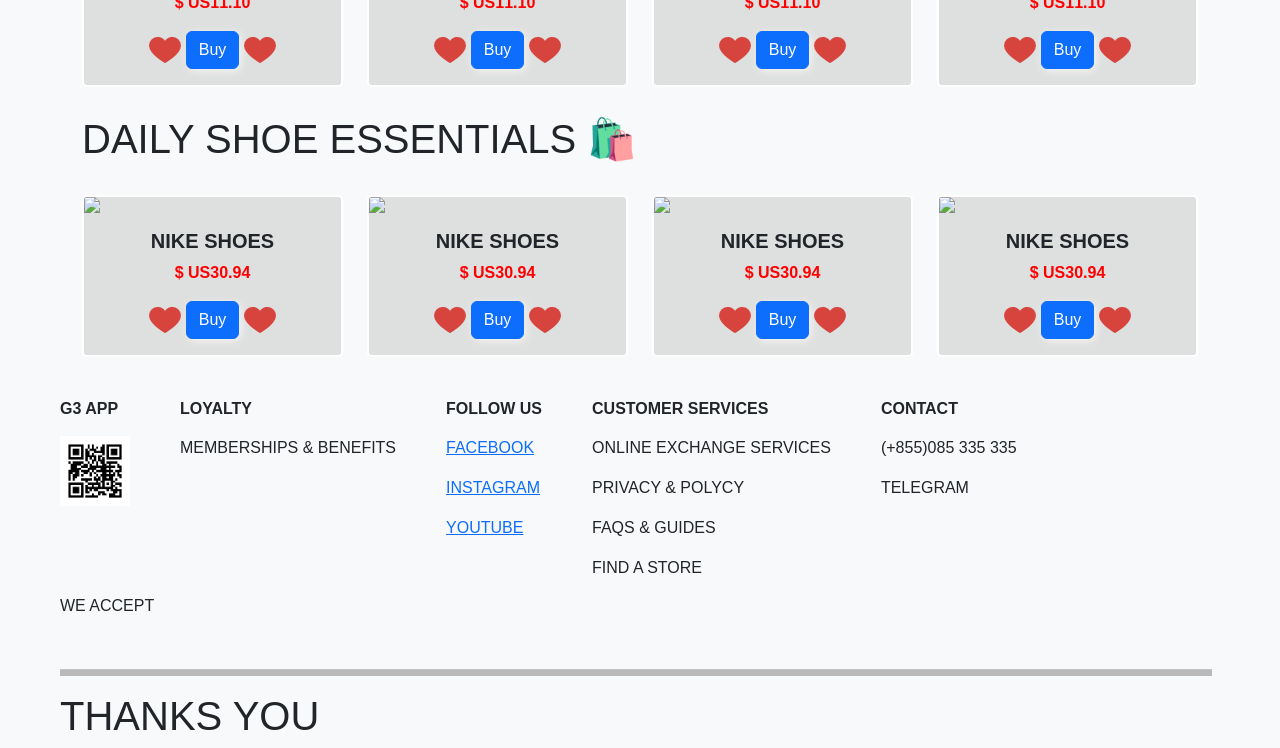
==== commit acb9b7d2: "Good luck tomorrow" ====
--- a/pages/Boys.html
+++ b/pages/Boys.html
@@ -413,72 +413,6 @@
       </div>
     </div>
 </div>
-<div class="row g-4 mt-1">
-    <h1>Daily Belt Essentials 🛍️</h1>
-    <div class="col-md-3">
-      <div class="card">
-        <img src="https://i.pinimg.com/1200x/47/7c/0d/477c0d3b9ce963d7a9645220e0173698.jpg">
-        <div class="card-body text-center">
-          <h5 class="name-brand">Buckle Belt</h5>
-          <p class="dollar">$ US30.94</p>
-          <a href=""><img class="heart" src="/assets/heart (1).png" alt=""></a>
-          <button class="btn btn-primary"
-            onclick="addToCart('Sport T-Shirt', 30.94)">
-            Buy
-          </button>
-          <a href=""><img class="heart" src="/assets/heart (1).png" alt=""></a>
-        </div>
-      </div>
-    </div>
-
-    <div class="col-md-3">
-      <div class="card">
-        <img src="https://i.pinimg.com/1200x/1d/29/49/1d294921f55bd189ced9955e6c1eb6f0.jpg">
-        <div class="card-body text-center">
-          <h5 class="name-brand">Buckle Belt</h5>
-          <p class="dollar">$ US30.94</p>
-          <a href=""><img class="heart" src="/assets/heart (1).png" alt=""></a>
-          <button class="btn btn-primary"
-            onclick="addToCart('Sport Jacket', 30.94)">
-            Buy
-          </button>
-          <a href=""><img class="heart" src="/assets/heart (1).png" alt=""></a>
-        </div>
-      </div>
-    </div>
-
-    <div class="col-md-3">
-      <div class="card">
-        <img src="https://i.pinimg.com/1200x/2e/07/c3/2e07c3362ea0949f112ebb308b39e744.jpg">
-        <div class="card-body text-center">
-          <h5 class="name-brand">Buckle Belt</h5>
-          <p class="dollar">$ US30.94</p>
-           <a href=""><img class="heart" src="/assets/heart (1).png" alt=""></a>
-          <button class="btn btn-primary"
-            onclick="addToCart('Sport Pants', 30.94)">
-            Buy
-          </button>
-          <a href=""><img class="heart" src="/assets/heart (1).png" alt=""></a>
-        </div>
-      </div>
-    </div>
-
-    <div class="col-md-3">
-      <div class="card">
-        <img src="https://i.pinimg.com/1200x/1f/06/4e/1f064efd5b9aeb0e8bbf9791ede45cac.jpg">
-        <div class="card-body text-center">
-          <h5 class="name-brand">Buckle Belt</h5>
-          <p class="dollar">$ US30.94</p>
-          <a href=""><img class="heart" src="/assets/heart (1).png" alt=""></a>
-          <button class="btn btn-primary"
-            onclick="addToCart('Sport Shorts', 30.94)">
-            Buy
-          </button>
-          <a href=""><img class="heart" src="/assets/heart (1).png" alt=""></a>
-        </div>
-      </div>
-    </div>
-</div>
 </div>
 <!-- End container -->
  <div style="width: 90%;margin-left: 60px;">
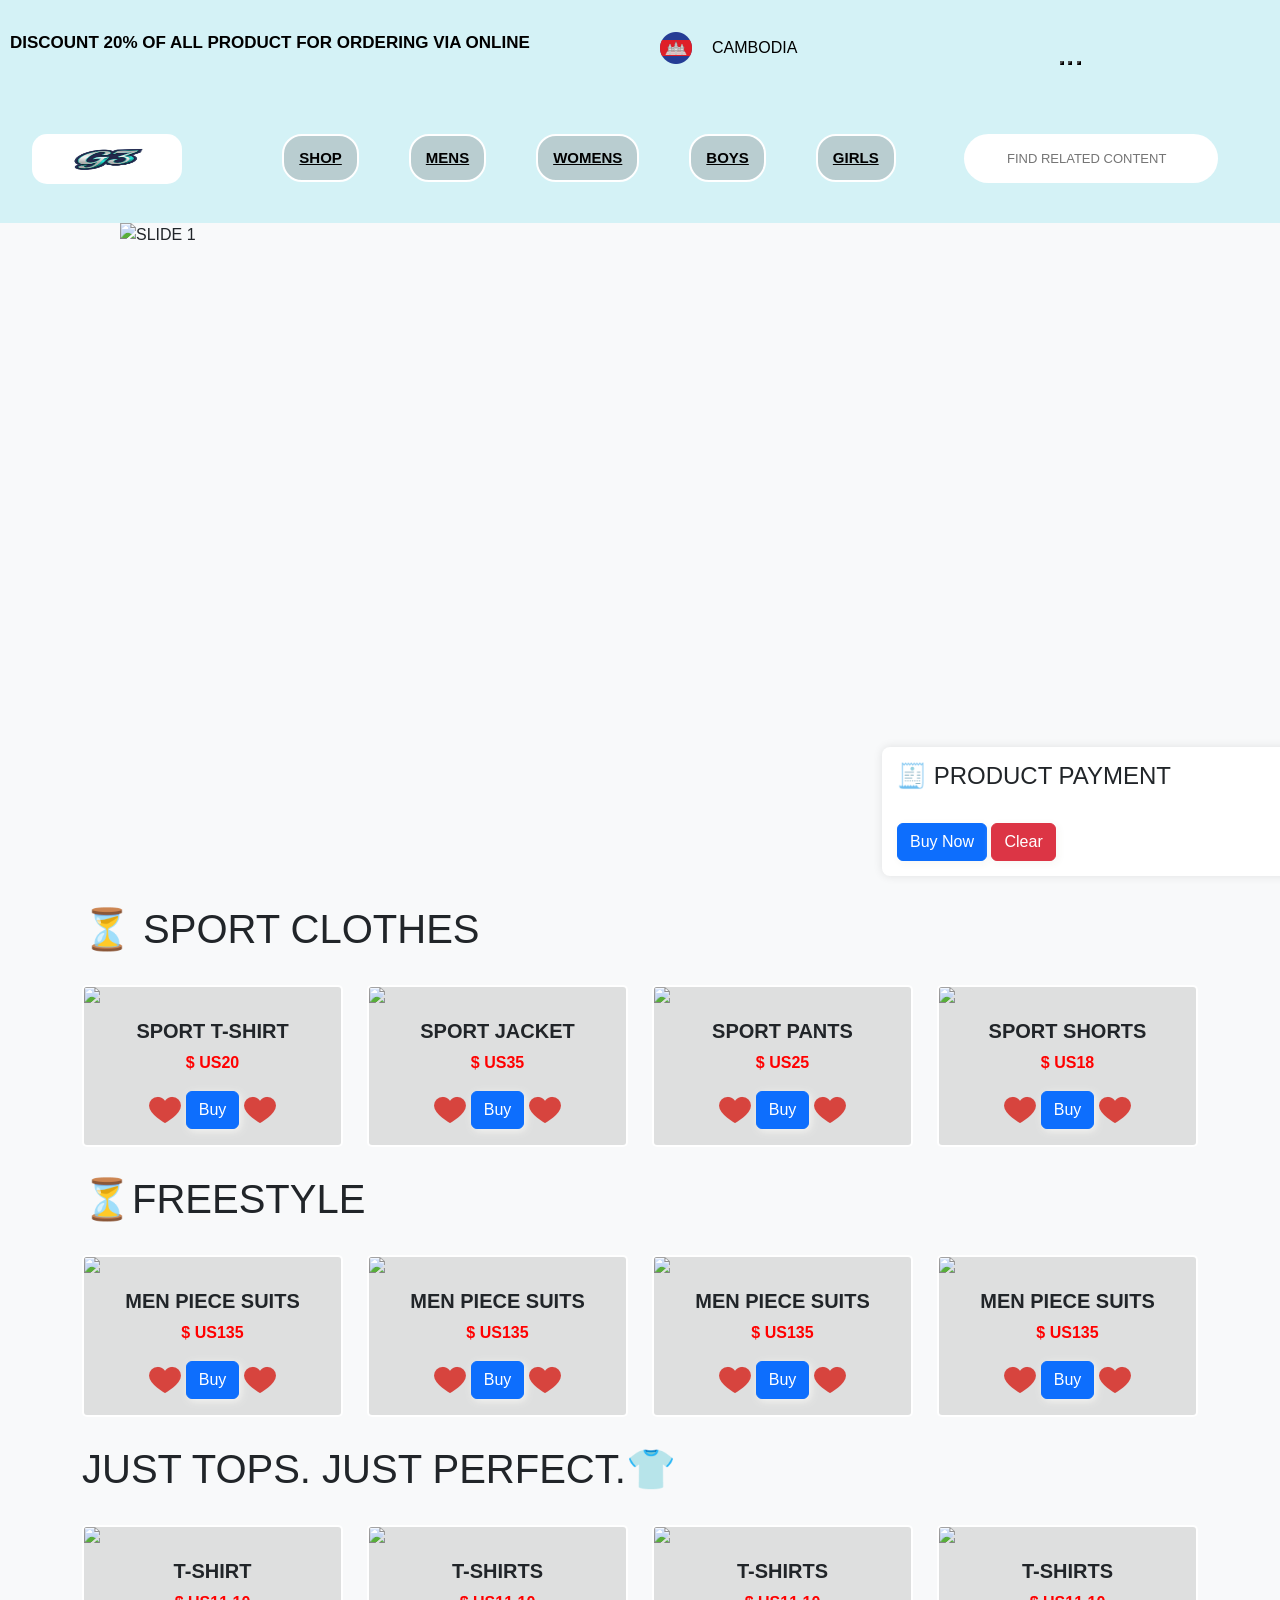
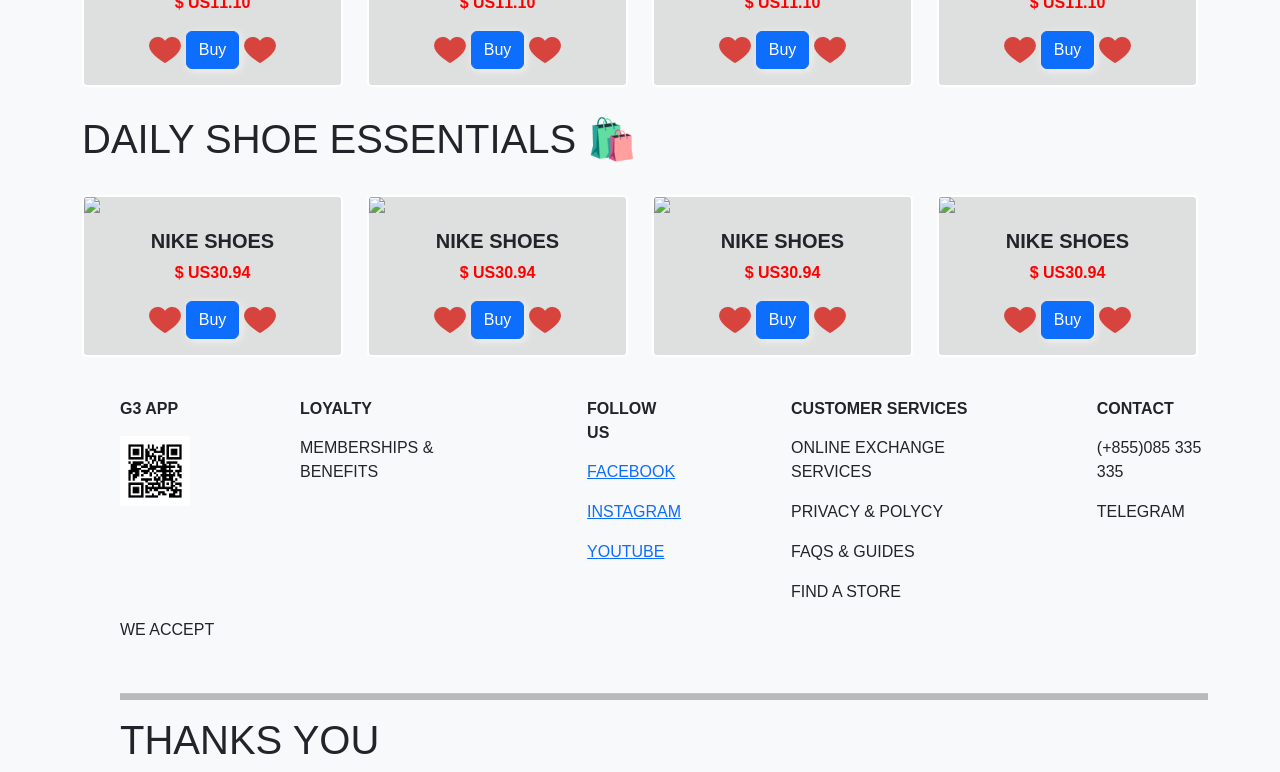
==== commit 456df433: "Project web-design in class computer science have been completed" ====
--- a/pages/Boys.html
+++ b/pages/Boys.html
@@ -25,9 +25,9 @@
     }
 
     .cart-box {
-      margin-left: 715px;
+      margin-left: 800px;
       margin-bottom: 5px;
-      width: 400px;
+      width: 500px;
       background: #fff;
       border-radius: 8px;
       padding: 15px;
@@ -106,7 +106,7 @@
     </div>
 
 </div>
-<div style="width: 92%;height: auto; margin-left: 50px;" >
+<div style="width: 85%;height: auto; margin-left: 120px;" >
 <div >
      <!-- ================== CAROUSEL ================== -->
   <div id="menCarousel" class="carousel slide" data-bs-ride="carousel" data-bs-interval="3000">
@@ -415,7 +415,7 @@
 </div>
 </div>
 <!-- End container -->
- <div style="width: 90%;margin-left: 60px;">
+ <div style="width: 85%;margin-left: 120px;">
   <div class="end-container">
     <div class="app">
       <p>G3 APP</p>
--- a/style.css
+++ b/style.css
@@ -57,7 +57,7 @@
   display: flex;
   /* justify-content: flex-start; */
   align-items: center;
-  gap: 10px;
+  gap: 150px;
   margin-top: -40px;
   margin-left: 540px;
 }
@@ -65,6 +65,7 @@
 .NavbarTop-right .dropdown {
   width: 250px;
   position: relative;
+  margin-left: 110px;
 }
 
 .dropdown .view {
@@ -121,11 +122,15 @@
   
 }
 .login{
+  background-color: #00000083;
   padding: 10px 25px;
   border-radius: 10px;
   border: none;
   margin-left: 70px;
   margin-right: -60px;
+}
+.login:hover{
+  background-color: #000000;
 }
 /* Navbar Bottom */
 .navbar-bottom {
@@ -334,7 +339,7 @@
 
 /* Swiper */
 .main-container{
-  width:96%;
+  width:95%;
   height: 400px;
   margin-top: 30px;
 }
@@ -398,10 +403,11 @@
 .button-prev i{
   transform: rotate(540deg);
 }
+/* show container */
 .show-container{
   width: 90%;
   height: 500px;
-  margin-top: 155px;
+  margin-top: 300px;
   margin-left: 77px;
 }
 .show-container .img-card{
@@ -431,7 +437,7 @@
 .card-container{
   width: 90%;
   height: 400px;
-  margin-top: 43%;
+  margin-top: 36%;
   margin-left: 78px;
 }
 .card-container .deal-coundown{
@@ -449,7 +455,7 @@
 }
 .card-container .view-card{
   width: 24%;
-  height: 100%;
+  height: 100%; 
 }
 .card-container .view-card img{
   width: 100%;
@@ -458,20 +464,22 @@
 }
 .card-container .field-set{
   display: flex;
-  gap: 120px;
+  gap: 190px;
   margin-top: 50px;
   color: red;
   font-weight: 600;
   font-size: 18px;
 }
-.card-container .field-set .price a{
-  font-size: 20px;
+.card-container .field-set .price {
+  font-size: 25px;
   color: red;
   font-weight: 700;
 }
 .card-container .field-set .decoration .price-original{
   text-decoration: line-through;
   color: black;
+  font-size: 25px;
+  font-weight: 500;
 }
 .card-container .field-set .heart{
   width: 20px;
@@ -479,14 +487,15 @@
 }
 .card-container .view-card .role{
   color: black;
-  font-size: 15px;
+  font-size: 20px;
+  /* margin-left: 100px; */
   font-weight: 500;
 }
 .card-container .view-card .newin p{
   width: 90px;
   font-size: 13px;
   margin-top: -60px;
-  margin-left: 200px;
+  margin-left: 260px;
   rotate: 270deg;
  font-weight: 600;
  color: black;
@@ -508,7 +517,7 @@
   padding-top: 40px;
   width: 100%;
   display: flex;
-  gap: 50px;
+  gap: 110px;
 }
 .end-container .app p{
   font-size: 16px;
